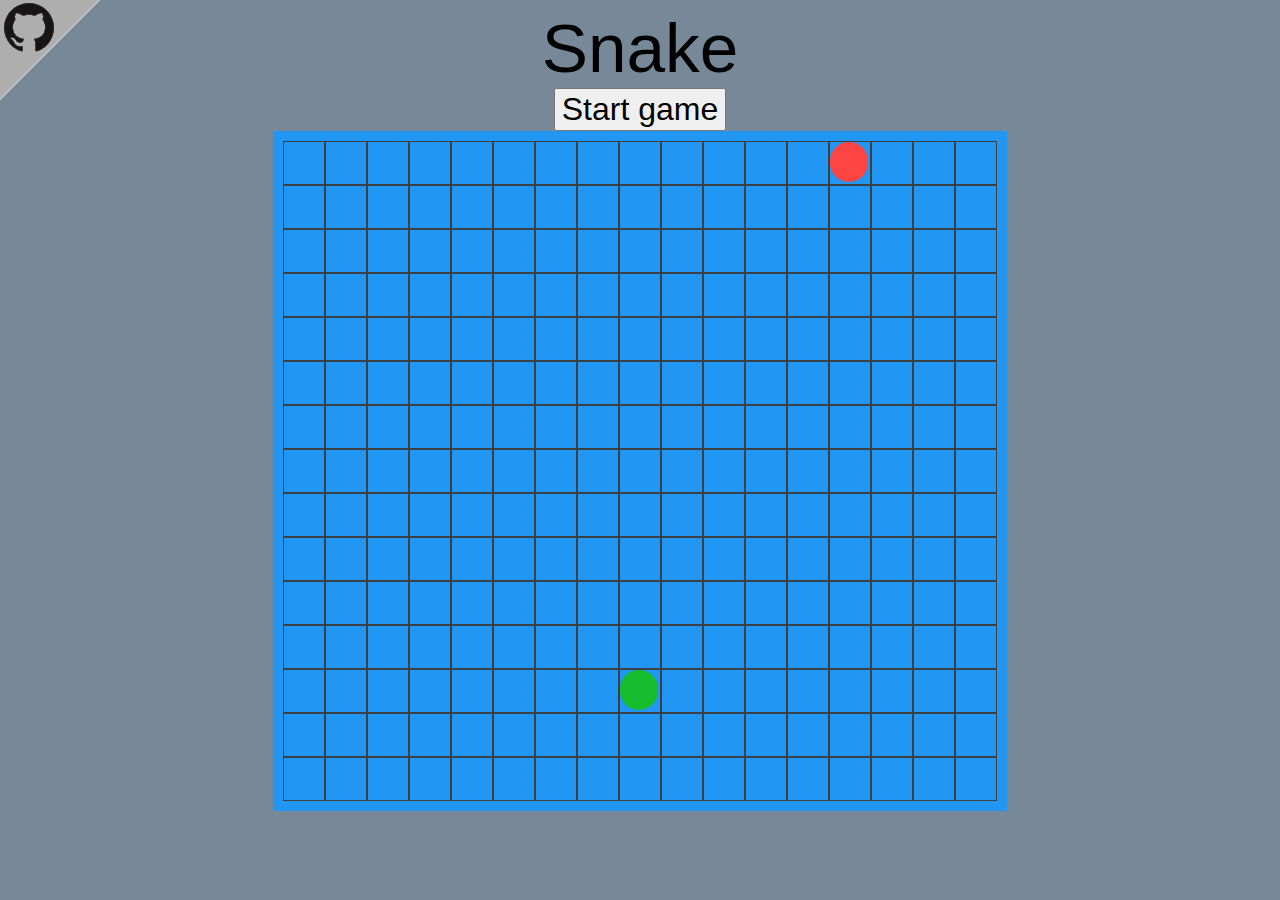
==== index.html @ 14b9d42a "snake moves faster" ====
<!DOCTYPE html>
<html lang="en-us">
    <head>
        <meta charset="utf-8" />
        <meta name="viewport" content="width=device-width, initial-scale=1.0" />
        <meta name="apple-mobile-web-app-capable" content="yes">
        <meta name="mobile-web-app-capable" content="yes">
        <title>Snake</title>
        <link rel="stylesheet" href="assets/css/style.css" />
        <link rel="shortcut icon" type="image/png" href="assets/img/favicon.png" />
        <link rel="manifest" href="manifest.json">
    </head>
    <body>
        <div class="gh"><a href="https://github.com/chuynh18/snake" target="_blank"><img src="assets/img/ghcorner.png" alt="GitHub repository link" /></a></div>
        <div class="heading"><span id="openDevPanel">Snake</span></div>
        <div id="start-game">
            <button id="startButton" onclick="game.move();">Start game</button>
        </div>

        <div id="game-container">
            <div class="grid-container" id="board">

                <div class="grid-item game-column" id="0">
                    <div class="game-cell game-row-0">
                        <div class="snake-segment" id="0-0"></div>
                    </div>
                    <div class="game-cell game-row-1">
                        <div class="snake-segment" id="0-1"></div>
                    </div>
                    <div class="game-cell game-row-2">
                        <div class="snake-segment" id="0-2"></div>
                    </div>
                    <div class="game-cell game-row-3">
                        <div class="snake-segment" id="0-3"></div>
                    </div>
                    <div class="game-cell game-row-4">
                        <div class="snake-segment" id="0-4"></div>
                    </div>
                    <div class="game-cell game-row-5">
                        <div class="snake-segment" id="0-5"></div>
                    </div>
                    <div class="game-cell game-row-6">
                        <div class="snake-segment" id="0-6"></div>
                    </div>
                    <div class="game-cell game-row-7">
                        <div class="snake-segment" id="0-7"></div>
                    </div>
                    <div class="game-cell game-row-8">
                        <div class="snake-segment" id="0-8"></div>
                    </div>
                    <div class="game-cell game-row-9">
                        <div class="snake-segment" id="0-9"></div>
                    </div>
                    <div class="game-cell game-row-10">
                        <div class="snake-segment" id="0-10"></div>
                    </div>
                    <div class="game-cell game-row-11">
                        <div class="snake-segment" id="0-11"></div>
                    </div>
                    <div class="game-cell game-row-12">
                        <div class="snake-segment" id="0-12"></div>
                    </div>
                    <div class="game-cell game-row-13">
                        <div class="snake-segment" id="0-13"></div>
                    </div>
                    <div class="game-cell game-row-14">
                        <div class="snake-segment" id="0-14"></div>
                    </div>
                </div>

                <div class="grid-item game-column" id="1">
                    <div class="game-cell game-row-0">
                        <div class="snake-segment" id="1-0"></div>
                    </div>
                    <div class="game-cell game-row-1">
                        <div class="snake-segment" id="1-1"></div>
                    </div>
                    <div class="game-cell game-row-2">
                        <div class="snake-segment" id="1-2"></div>
                    </div>
                    <div class="game-cell game-row-3">
                        <div class="snake-segment" id="1-3"></div>
                    </div>
                    <div class="game-cell game-row-4">
                        <div class="snake-segment" id="1-4"></div>
                    </div>
                    <div class="game-cell game-row-5">
                        <div class="snake-segment" id="1-5"></div>
                    </div>
                    <div class="game-cell game-row-6">
                        <div class="snake-segment" id="1-6"></div>
                    </div>
                    <div class="game-cell game-row-7">
                        <div class="snake-segment" id="1-7"></div>
                    </div>
                    <div class="game-cell game-row-8">
                        <div class="snake-segment" id="1-8"></div>
                    </div>
                    <div class="game-cell game-row-9">
                        <div class="snake-segment" id="1-9"></div>
                    </div>
                    <div class="game-cell game-row-10">
                        <div class="snake-segment" id="1-10"></div>
                    </div>
                    <div class="game-cell game-row-11">
                        <div class="snake-segment" id="1-11"></div>
                    </div>
                    <div class="game-cell game-row-12">
                        <div class="snake-segment" id="1-12"></div>
                    </div>
                    <div class="game-cell game-row-13">
                        <div class="snake-segment" id="1-13"></div>
                    </div>
                    <div class="game-cell game-row-14">
                        <div class="snake-segment" id="1-14"></div>
                    </div>
                </div>

                <div class="grid-item game-column" id="2">
                    <div class="game-cell game-row-0">
                        <div class="snake-segment" id="2-0"></div>
                    </div>
                    <div class="game-cell game-row-1">
                        <div class="snake-segment" id="2-1"></div>
                    </div>
                    <div class="game-cell game-row-2">
                        <div class="snake-segment" id="2-2"></div>
                    </div>
                    <div class="game-cell game-row-3">
                        <div class="snake-segment" id="2-3"></div>
                    </div>
                    <div class="game-cell game-row-4">
                        <div class="snake-segment" id="2-4"></div>
                    </div>
                    <div class="game-cell game-row-5">
                        <div class="snake-segment" id="2-5"></div>
                    </div>
                    <div class="game-cell game-row-6">
                        <div class="snake-segment" id="2-6"></div>
                    </div>
                    <div class="game-cell game-row-7">
                        <div class="snake-segment" id="2-7"></div>
                    </div>
                    <div class="game-cell game-row-8">
                        <div class="snake-segment" id="2-8"></div>
                    </div>
                    <div class="game-cell game-row-9">
                        <div class="snake-segment" id="2-9"></div>
                    </div>
                    <div class="game-cell game-row-10">
                        <div class="snake-segment" id="2-10"></div>
                    </div>
                    <div class="game-cell game-row-11">
                        <div class="snake-segment" id="2-11"></div>
                    </div>
                    <div class="game-cell game-row-12">
                        <div class="snake-segment" id="2-12"></div>
                    </div>
                    <div class="game-cell game-row-13">
                        <div class="snake-segment" id="2-13"></div>
                    </div>
                    <div class="game-cell game-row-14">
                        <div class="snake-segment" id="2-14"></div>
                    </div>
                </div>

                <div class="grid-item game-column" id="3">
                    <div class="game-cell game-row-0">
                        <div class="snake-segment" id="3-0"></div>
                    </div>
                    <div class="game-cell game-row-1">
                        <div class="snake-segment" id="3-1"></div>
                    </div>
                    <div class="game-cell game-row-2">
                        <div class="snake-segment" id="3-2"></div>
                    </div>
                    <div class="game-cell game-row-3">
                        <div class="snake-segment" id="3-3"></div>
                    </div>
                    <div class="game-cell game-row-4">
                        <div class="snake-segment" id="3-4"></div>
                    </div>
                    <div class="game-cell game-row-5">
                        <div class="snake-segment" id="3-5"></div>
                    </div>
                    <div class="game-cell game-row-6">
                        <div class="snake-segment" id="3-6"></div>
                    </div>
                    <div class="game-cell game-row-7">
                        <div class="snake-segment" id="3-7"></div>
                    </div>
                    <div class="game-cell game-row-8">
                        <div class="snake-segment" id="3-8"></div>
                    </div>
                    <div class="game-cell game-row-9">
                        <div class="snake-segment" id="3-9"></div>
                    </div>
                    <div class="game-cell game-row-10">
                        <div class="snake-segment" id="3-10"></div>
                    </div>
                    <div class="game-cell game-row-11">
                        <div class="snake-segment" id="3-11"></div>
                    </div>
                    <div class="game-cell game-row-12">
                        <div class="snake-segment" id="3-12"></div>
                    </div>
                    <div class="game-cell game-row-13">
                        <div class="snake-segment" id="3-13"></div>
                    </div>
                    <div class="game-cell game-row-14">
                        <div class="snake-segment" id="3-14"></div>
                    </div>
                </div>

                <div class="grid-item game-column" id="4">
                    <div class="game-cell game-row-0">
                        <div class="snake-segment" id="4-0"></div>
                    </div>
                    <div class="game-cell game-row-1">
                        <div class="snake-segment" id="4-1"></div>
                    </div>
                    <div class="game-cell game-row-2">
                        <div class="snake-segment" id="4-2"></div>
                    </div>
                    <div class="game-cell game-row-3">
                        <div class="snake-segment" id="4-3"></div>
                    </div>
                    <div class="game-cell game-row-4">
                        <div class="snake-segment" id="4-4"></div>
                    </div>
                    <div class="game-cell game-row-5">
                        <div class="snake-segment" id="4-5"></div>
                    </div>
                    <div class="game-cell game-row-6">
                        <div class="snake-segment" id="4-6"></div>
                    </div>
                    <div class="game-cell game-row-7">
                        <div class="snake-segment" id="4-7"></div>
                    </div>
                    <div class="game-cell game-row-8">
                        <div class="snake-segment" id="4-8"></div>
                    </div>
                    <div class="game-cell game-row-9">
                        <div class="snake-segment" id="4-9"></div>
                    </div>
                    <div class="game-cell game-row-10">
                        <div class="snake-segment" id="4-10"></div>
                    </div>
                    <div class="game-cell game-row-11">
                        <div class="snake-segment" id="4-11"></div>
                    </div>
                    <div class="game-cell game-row-12">
                        <div class="snake-segment" id="4-12"></div>
                    </div>
                    <div class="game-cell game-row-13">
                        <div class="snake-segment" id="4-13"></div>
                    </div>
                    <div class="game-cell game-row-14">
                        <div class="snake-segment" id="4-14"></div>
                    </div>
                </div>
                
                <div class="grid-item game-column" id="5">
                    <div class="game-cell game-row-0">
                        <div class="snake-segment" id="5-0"></div>
                    </div>
                    <div class="game-cell game-row-1">
                        <div class="snake-segment" id="5-1"></div>
                    </div>
                    <div class="game-cell game-row-2">
                        <div class="snake-segment" id="5-2"></div>
                    </div>
                    <div class="game-cell game-row-3">
                        <div class="snake-segment" id="5-3"></div>
                    </div>
                    <div class="game-cell game-row-4">
                        <div class="snake-segment" id="5-4"></div>
                    </div>
                    <div class="game-cell game-row-5">
                        <div class="snake-segment" id="5-5"></div>
                    </div>
                    <div class="game-cell game-row-6">
                        <div class="snake-segment" id="5-6"></div>
                    </div>
                    <div class="game-cell game-row-7">
                        <div class="snake-segment" id="5-7"></div>
                    </div>
                    <div class="game-cell game-row-8">
                        <div class="snake-segment" id="5-8"></div>
                    </div>
                    <div class="game-cell game-row-9">
                        <div class="snake-segment" id="5-9"></div>
                    </div>
                    <div class="game-cell game-row-10">
                        <div class="snake-segment" id="5-10"></div>
                    </div>
                    <div class="game-cell game-row-11">
                        <div class="snake-segment" id="5-11"></div>
                    </div>
                    <div class="game-cell game-row-12">
                        <div class="snake-segment" id="5-12"></div>
                    </div>
                    <div class="game-cell game-row-13">
                        <div class="snake-segment" id="5-13"></div>
                    </div>
                    <div class="game-cell game-row-14">
                        <div class="snake-segment" id="5-14"></div>
                    </div>
                </div>

                <div class="grid-item game-column" id="6">
                    <div class="game-cell game-row-0">
                        <div class="snake-segment" id="6-0"></div>
                    </div>
                    <div class="game-cell game-row-1">
                        <div class="snake-segment" id="6-1"></div>
                    </div>
                    <div class="game-cell game-row-2">
                        <div class="snake-segment" id="6-2"></div>
                    </div>
                    <div class="game-cell game-row-3">
                        <div class="snake-segment" id="6-3"></div>
                    </div>
                    <div class="game-cell game-row-4">
                        <div class="snake-segment" id="6-4"></div>
                    </div>
                    <div class="game-cell game-row-5">
                        <div class="snake-segment" id="6-5"></div>
                    </div>
                    <div class="game-cell game-row-6">
                        <div class="snake-segment" id="6-6"></div>
                    </div>
                    <div class="game-cell game-row-7">
                        <div class="snake-segment" id="6-7"></div>
                    </div>
                    <div class="game-cell game-row-8">
                        <div class="snake-segment" id="6-8"></div>
                    </div>
                    <div class="game-cell game-row-9">
                        <div class="snake-segment" id="6-9"></div>
                    </div>
                    <div class="game-cell game-row-10">
                        <div class="snake-segment" id="6-10"></div>
                    </div>
                    <div class="game-cell game-row-11">
                        <div class="snake-segment" id="6-11"></div>
                    </div>
                    <div class="game-cell game-row-12">
                        <div class="snake-segment" id="6-12"></div>
                    </div>
                    <div class="game-cell game-row-13">
                        <div class="snake-segment" id="6-13"></div>
                    </div>
                    <div class="game-cell game-row-14">
                        <div class="snake-segment" id="6-14"></div>
                    </div>
                </div>

                <div class="grid-item game-column" id="7">
                    <div class="game-cell game-row-0">
                        <div class="snake-segment" id="7-0"></div>
                    </div>
                    <div class="game-cell game-row-1">
                        <div class="snake-segment" id="7-1"></div>
                    </div>
                    <div class="game-cell game-row-2">
                        <div class="snake-segment" id="7-2"></div>
                    </div>
                    <div class="game-cell game-row-3">
                        <div class="snake-segment" id="7-3"></div>
                    </div>
                    <div class="game-cell game-row-4">
                        <div class="snake-segment" id="7-4"></div>
                    </div>
                    <div class="game-cell game-row-5">
                        <div class="snake-segment" id="7-5"></div>
                    </div>
                    <div class="game-cell game-row-6">
                        <div class="snake-segment" id="7-6"></div>
                    </div>
                    <div class="game-cell game-row-7">
                        <div class="snake-segment" id="7-7"></div>
                    </div>
                    <div class="game-cell game-row-8">
                        <div class="snake-segment" id="7-8"></div>
                    </div>
                    <div class="game-cell game-row-9">
                        <div class="snake-segment" id="7-9"></div>
                    </div>
                    <div class="game-cell game-row-10">
                        <div class="snake-segment" id="7-10"></div>
                    </div>
                    <div class="game-cell game-row-11">
                        <div class="snake-segment" id="7-11"></div>
                    </div>
                    <div class="game-cell game-row-12">
                        <div class="snake-segment" id="7-12"></div>
                    </div>
                    <div class="game-cell game-row-13">
                        <div class="snake-segment" id="7-13"></div>
                    </div>
                    <div class="game-cell game-row-14">
                        <div class="snake-segment" id="7-14"></div>
                    </div>
                </div>

                <div class="grid-item game-column" id="8">
                    <div class="game-cell game-row-0">
                        <div class="snake-segment" id="8-0"></div>
                    </div>
                    <div class="game-cell game-row-1">
                        <div class="snake-segment" id="8-1"></div>
                    </div>
                    <div class="game-cell game-row-2">
                        <div class="snake-segment" id="8-2"></div>
                    </div>
                    <div class="game-cell game-row-3">
                        <div class="snake-segment" id="8-3"></div>
                    </div>
                    <div class="game-cell game-row-4">
                        <div class="snake-segment" id="8-4"></div>
                    </div>
                    <div class="game-cell game-row-5">
                        <div class="snake-segment" id="8-5"></div>
                    </div>
                    <div class="game-cell game-row-6">
                        <div class="snake-segment" id="8-6"></div>
                    </div>
                    <div class="game-cell game-row-7">
                        <div class="snake-segment" id="8-7"></div>
                    </div>
                    <div class="game-cell game-row-8">
                        <div class="snake-segment" id="8-8"></div>
                    </div>
                    <div class="game-cell game-row-9">
                        <div class="snake-segment" id="8-9"></div>
                    </div>
                    <div class="game-cell game-row-10">
                        <div class="snake-segment" id="8-10"></div>
                    </div>
                    <div class="game-cell game-row-11">
                        <div class="snake-segment" id="8-11"></div>
                    </div>
                    <div class="game-cell game-row-12">
                        <div class="snake-segment" id="8-12"></div>
                    </div>
                    <div class="game-cell game-row-13">
                        <div class="snake-segment" id="8-13"></div>
                    </div>
                    <div class="game-cell game-row-14">
                        <div class="snake-segment" id="8-14"></div>
                    </div>
                </div>

                <div class="grid-item game-column" id="9">
                    <div class="game-cell game-row-0">
                        <div class="snake-segment" id="9-0"></div>
                    </div>
                    <div class="game-cell game-row-1">
                        <div class="snake-segment" id="9-1"></div>
                    </div>
                    <div class="game-cell game-row-2">
                        <div class="snake-segment" id="9-2"></div>
                    </div>
                    <div class="game-cell game-row-3">
                        <div class="snake-segment" id="9-3"></div>
                    </div>
                    <div class="game-cell game-row-4">
                        <div class="snake-segment" id="9-4"></div>
                    </div>
                    <div class="game-cell game-row-5">
                        <div class="snake-segment" id="9-5"></div>
                    </div>
                    <div class="game-cell game-row-6">
                        <div class="snake-segment" id="9-6"></div>
                    </div>
                    <div class="game-cell game-row-7">
                        <div class="snake-segment" id="9-7"></div>
                    </div>
                    <div class="game-cell game-row-8">
                        <div class="snake-segment" id="9-8"></div>
                    </div>
                    <div class="game-cell game-row-9">
                        <div class="snake-segment" id="9-9"></div>
                    </div>
                    <div class="game-cell game-row-10">
                        <div class="snake-segment" id="9-10"></div>
                    </div>
                    <div class="game-cell game-row-11">
                        <div class="snake-segment" id="9-11"></div>
                    </div>
                    <div class="game-cell game-row-12">
                        <div class="snake-segment" id="9-12"></div>
                    </div>
                    <div class="game-cell game-row-13">
                        <div class="snake-segment" id="9-13"></div>
                    </div>
                    <div class="game-cell game-row-14">
                        <div class="snake-segment" id="9-14"></div>
                    </div>
                </div>

                <div class="grid-item game-column" id="10">
                    <div class="game-cell game-row-0">
                        <div class="snake-segment" id="10-0"></div>
                    </div>
                    <div class="game-cell game-row-1">
                        <div class="snake-segment" id="10-1"></div>
                    </div>
                    <div class="game-cell game-row-2">
                        <div class="snake-segment" id="10-2"></div>
                    </div>
                    <div class="game-cell game-row-3">
                        <div class="snake-segment" id="10-3"></div>
                    </div>
                    <div class="game-cell game-row-4">
                        <div class="snake-segment" id="10-4"></div>
                    </div>
                    <div class="game-cell game-row-5">
                        <div class="snake-segment" id="10-5"></div>
                    </div>
                    <div class="game-cell game-row-6">
                        <div class="snake-segment" id="10-6"></div>
                    </div>
                    <div class="game-cell game-row-7">
                        <div class="snake-segment" id="10-7"></div>
                    </div>
                    <div class="game-cell game-row-8">
                        <div class="snake-segment" id="10-8"></div>
                    </div>
                    <div class="game-cell game-row-9">
                        <div class="snake-segment" id="10-9"></div>
                    </div>
                    <div class="game-cell game-row-10">
                        <div class="snake-segment" id="10-10"></div>
                    </div>
                    <div class="game-cell game-row-11">
                        <div class="snake-segment" id="10-11"></div>
                    </div>
                    <div class="game-cell game-row-12">
                        <div class="snake-segment" id="10-12"></div>
                    </div>
                    <div class="game-cell game-row-13">
                        <div class="snake-segment" id="10-13"></div>
                    </div>
                    <div class="game-cell game-row-14">
                        <div class="snake-segment" id="10-14"></div>
                    </div>
                </div>

                <div class="grid-item game-column" id="11">
                    <div class="game-cell game-row-0">
                        <div class="snake-segment" id="11-0"></div>
                    </div>
                    <div class="game-cell game-row-1">
                        <div class="snake-segment" id="11-1"></div>
                    </div>
                    <div class="game-cell game-row-2">
                        <div class="snake-segment" id="11-2"></div>
                    </div>
                    <div class="game-cell game-row-3">
                        <div class="snake-segment" id="11-3"></div>
                    </div>
                    <div class="game-cell game-row-4">
                        <div class="snake-segment" id="11-4"></div>
                    </div>
                    <div class="game-cell game-row-5">
                        <div class="snake-segment" id="11-5"></div>
                    </div>
                    <div class="game-cell game-row-6">
                        <div class="snake-segment" id="11-6"></div>
                    </div>
                    <div class="game-cell game-row-7">
                        <div class="snake-segment" id="11-7"></div>
                    </div>
                    <div class="game-cell game-row-8">
                        <div class="snake-segment" id="11-8"></div>
                    </div>
                    <div class="game-cell game-row-9">
                        <div class="snake-segment" id="11-9"></div>
                    </div>
                    <div class="game-cell game-row-10">
                        <div class="snake-segment" id="11-10"></div>
                    </div>
                    <div class="game-cell game-row-11">
                        <div class="snake-segment" id="11-11"></div>
                    </div>
                    <div class="game-cell game-row-12">
                        <div class="snake-segment" id="11-12"></div>
                    </div>
                    <div class="game-cell game-row-13">
                        <div class="snake-segment" id="11-13"></div>
                    </div>
                    <div class="game-cell game-row-14">
                        <div class="snake-segment" id="11-14"></div>
                    </div>
                </div>

                <div class="grid-item game-column" id="12">
                    <div class="game-cell game-row-0">
                        <div class="snake-segment" id="12-0"></div>
                    </div>
                    <div class="game-cell game-row-1">
                        <div class="snake-segment" id="12-1"></div>
                    </div>
                    <div class="game-cell game-row-2">
                        <div class="snake-segment" id="12-2"></div>
                    </div>
                    <div class="game-cell game-row-3">
                        <div class="snake-segment" id="12-3"></div>
                    </div>
                    <div class="game-cell game-row-4">
                        <div class="snake-segment" id="12-4"></div>
                    </div>
                    <div class="game-cell game-row-5">
                        <div class="snake-segment" id="12-5"></div>
                    </div>
                    <div class="game-cell game-row-6">
                        <div class="snake-segment" id="12-6"></div>
                    </div>
                    <div class="game-cell game-row-7">
                        <div class="snake-segment" id="12-7"></div>
                    </div>
                    <div class="game-cell game-row-8">
                        <div class="snake-segment" id="12-8"></div>
                    </div>
                    <div class="game-cell game-row-9">
                        <div class="snake-segment" id="12-9"></div>
                    </div>
                    <div class="game-cell game-row-10">
                        <div class="snake-segment" id="12-10"></div>
                    </div>
                    <div class="game-cell game-row-11">
                        <div class="snake-segment" id="12-11"></div>
                    </div>
                    <div class="game-cell game-row-12">
                        <div class="snake-segment" id="12-12"></div>
                    </div>
                    <div class="game-cell game-row-13">
                        <div class="snake-segment" id="12-13"></div>
                    </div>
                    <div class="game-cell game-row-14">
                        <div class="snake-segment" id="12-14"></div>
                    </div>
                </div>

                <div class="grid-item game-column" id="13">
                    <div class="game-cell game-row-0">
                        <div class="snake-segment" id="13-0"></div>
                    </div>
                    <div class="game-cell game-row-1">
                        <div class="snake-segment" id="13-1"></div>
                    </div>
                    <div class="game-cell game-row-2">
                        <div class="snake-segment" id="13-2"></div>
                    </div>
                    <div class="game-cell game-row-3">
                        <div class="snake-segment" id="13-3"></div>
                    </div>
                    <div class="game-cell game-row-4">
                        <div class="snake-segment" id="13-4"></div>
                    </div>
                    <div class="game-cell game-row-5">
                        <div class="snake-segment" id="13-5"></div>
                    </div>
                    <div class="game-cell game-row-6">
                        <div class="snake-segment" id="13-6"></div>
                    </div>
                    <div class="game-cell game-row-7">
                        <div class="snake-segment" id="13-7"></div>
                    </div>
                    <div class="game-cell game-row-8">
                        <div class="snake-segment" id="13-8"></div>
                    </div>
                    <div class="game-cell game-row-9">
                        <div class="snake-segment" id="13-9"></div>
                    </div>
                    <div class="game-cell game-row-10">
                        <div class="snake-segment" id="13-10"></div>
                    </div>
                    <div class="game-cell game-row-11">
                        <div class="snake-segment" id="13-11"></div>
                    </div>
                    <div class="game-cell game-row-12">
                        <div class="snake-segment" id="13-12"></div>
                    </div>
                    <div class="game-cell game-row-13">
                        <div class="snake-segment" id="13-13"></div>
                    </div>
                    <div class="game-cell game-row-14">
                        <div class="snake-segment" id="13-14"></div>
                    </div>
                </div>

                <div class="grid-item game-column" id="14">
                    <div class="game-cell game-row-0">
                        <div class="snake-segment" id="14-0"></div>
                    </div>
                    <div class="game-cell game-row-1">
                        <div class="snake-segment" id="14-1"></div>
                    </div>
                    <div class="game-cell game-row-2">
                        <div class="snake-segment" id="14-2"></div>
                    </div>
                    <div class="game-cell game-row-3">
                        <div class="snake-segment" id="14-3"></div>
                    </div>
                    <div class="game-cell game-row-4">
                        <div class="snake-segment" id="14-4"></div>
                    </div>
                    <div class="game-cell game-row-5">
                        <div class="snake-segment" id="14-5"></div>
                    </div>
                    <div class="game-cell game-row-6">
                        <div class="snake-segment" id="14-6"></div>
                    </div>
                    <div class="game-cell game-row-7">
                        <div class="snake-segment" id="14-7"></div>
                    </div>
                    <div class="game-cell game-row-8">
                        <div class="snake-segment" id="14-8"></div>
                    </div>
                    <div class="game-cell game-row-9">
                        <div class="snake-segment" id="14-9"></div>
                    </div>
                    <div class="game-cell game-row-10">
                        <div class="snake-segment" id="14-10"></div>
                    </div>
                    <div class="game-cell game-row-11">
                        <div class="snake-segment" id="14-11"></div>
                    </div>
                    <div class="game-cell game-row-12">
                        <div class="snake-segment" id="14-12"></div>
                    </div>
                    <div class="game-cell game-row-13">
                        <div class="snake-segment" id="14-13"></div>
                    </div>
                    <div class="game-cell game-row-14">
                        <div class="snake-segment" id="14-14"></div>
                    </div>
                </div>

                <div class="grid-item game-column" id="15">
                    <div class="game-cell game-row-0">
                        <div class="snake-segment" id="15-0"></div>
                    </div>
                    <div class="game-cell game-row-1">
                        <div class="snake-segment" id="15-1"></div>
                    </div>
                    <div class="game-cell game-row-2">
                        <div class="snake-segment" id="15-2"></div>
                    </div>
                    <div class="game-cell game-row-3">
                        <div class="snake-segment" id="15-3"></div>
                    </div>
                    <div class="game-cell game-row-4">
                        <div class="snake-segment" id="15-4"></div>
                    </div>
                    <div class="game-cell game-row-5">
                        <div class="snake-segment" id="15-5"></div>
                    </div>
                    <div class="game-cell game-row-6">
                        <div class="snake-segment" id="15-6"></div>
                    </div>
                    <div class="game-cell game-row-7">
                        <div class="snake-segment" id="15-7"></div>
                    </div>
                    <div class="game-cell game-row-8">
                        <div class="snake-segment" id="15-8"></div>
                    </div>
                    <div class="game-cell game-row-9">
                        <div class="snake-segment" id="15-9"></div>
                    </div>
                    <div class="game-cell game-row-10">
                        <div class="snake-segment" id="15-10"></div>
                    </div>
                    <div class="game-cell game-row-11">
                        <div class="snake-segment" id="15-11"></div>
                    </div>
                    <div class="game-cell game-row-12">
                        <div class="snake-segment" id="15-12"></div>
                    </div>
                    <div class="game-cell game-row-13">
                        <div class="snake-segment" id="15-13"></div>
                    </div>
                    <div class="game-cell game-row-14">
                        <div class="snake-segment" id="15-14"></div>
                    </div>
                </div>

                <div class="grid-item game-column" id="16">
                    <div class="game-cell game-row-0">
                        <div class="snake-segment" id="16-0"></div>
                    </div>
                    <div class="game-cell game-row-1">
                        <div class="snake-segment" id="16-1"></div>
                    </div>
                    <div class="game-cell game-row-2">
                        <div class="snake-segment" id="16-2"></div>
                    </div>
                    <div class="game-cell game-row-3">
                        <div class="snake-segment" id="16-3"></div>
                    </div>
                    <div class="game-cell game-row-4">
                        <div class="snake-segment" id="16-4"></div>
                    </div>
                    <div class="game-cell game-row-5">
                        <div class="snake-segment" id="16-5"></div>
                    </div>
                    <div class="game-cell game-row-6">
                        <div class="snake-segment" id="16-6"></div>
                    </div>
                    <div class="game-cell game-row-7">
                        <div class="snake-segment" id="16-7"></div>
                    </div>
                    <div class="game-cell game-row-8">
                        <div class="snake-segment" id="16-8"></div>
                    </div>
                    <div class="game-cell game-row-9">
                        <div class="snake-segment" id="16-9"></div>
                    </div>
                    <div class="game-cell game-row-10">
                        <div class="snake-segment" id="16-10"></div>
                    </div>
                    <div class="game-cell game-row-11">
                        <div class="snake-segment" id="16-11"></div>
                    </div>
                    <div class="game-cell game-row-12">
                        <div class="snake-segment" id="16-12"></div>
                    </div>
                    <div class="game-cell game-row-13">
                        <div class="snake-segment" id="16-13"></div>
                    </div>
                    <div class="game-cell game-row-14">
                        <div class="snake-segment" id="16-14"></div>
                    </div>
                </div>
            </div>
        </div>

        <div id="devPanel" class="modal">
            <div class="modal-content">
                <span class="close" id="closeButton">&times;</span>
                <div>
                    <p class="sectionHeading">AI features</p>
                    <p class="toggleOption">
                        <span class="toggleLabel" id="labelIncreaseCenterWeight">increaseCenterWeight</span><span class="toggler" id="toggleIncreaseCenterWeight"></span>
                    </p>
                    <p class="toggleOption">
                        <span class="toggleLabel" id="labelLookAhead">lookAhead</span><span class="toggler" id="toggleLookAhead"></span>
                    </p>
                    <p class="toggleOption">
                        <span class="toggleLabel" id="labelBlockThree">blockThree</span><span class="toggler" id="toggleBlockThree"></span>
                    </p>
                    <p class="toggleOption">
                        <span class="toggleLabel" id="labelConnectThree">connectThree</span><span class="toggler" id="toggleConnectThree"></span>
                    </p>
                    <p class="toggleOption">
                        <span class="toggleLabel" id="labelAvoidNickTrap">avoidNickTrap</span><span class="toggler" id="toggleAvoidNickTrap"></span>
                    </p>
                    <p class="toggleOption">
                        <span class="toggleLabel" id="labelSpeed">Speed</span><span class="toggler" id="toggleSpeed"></span>
                    </p>
                    <p class="sectionHeading">console.log options</p>
                    <p class="toggleOption">
                        <span class="toggleLabel" id="labelLogBestMoves">logBestMoves</span><span class="toggler" id="toggleLogBestMoves"></span>
                    </p>
                    <p class="toggleOption">
                        <span class="toggleLabel" id="labelLogAIScore">logAIScore</span><span class="toggler" id="toggleLogAIScore"></span>
                    </p>
                    <p class="toggleOption">
                        <span class="toggleLabel" id="labelLogWinDebugInfo">logWinDebugInfo</span><span class="toggler" id="toggleLogWinDebugInfo"></span>
                    </p>
                    <p class="toggleOption">
                        <span class="toggleLabel" id="labelLogThree">logThrees</span><span class="toggler" id="toggleLogThrees"></span>
                    </p>
                    <p class="toggleOption">
                        <span class="toggleLabel" id="labelLogClicks">logClicks</span><span class="toggler" id="toggleLogClicks"></span>
                    </p>
                    <p class="sectionHeading">Debug options</p>
                    <p class="toggleOption">
                        <span class="toggleLabel" id="labelShowPlayButton">Show play() button</span><span class="toggler" id="toggleShowPlayButton"></span>
                    </p>
                    <p class="toggleOption">
                        <span class="toggleLabel" id="labelmlg">MLG (headphones warning)</span><span class="toggler" id="togglemlg"></span>
                    </p>
                </div>
            </div>
        </div>

        <script src="assets/js/featureToggle.js"></script>
        <script src="assets/js/game.js"></script>
    </body>
</html>
---- assets/css/style.css ----
html {
    background-color: #778899;
    /* background-color: #aa8484; */
    text-align: center;
    font-family: 'Lucida Sans', 'Lucida Sans Regular', 'Lucida Grande', 'Lucida Sans Unicode', Geneva, Verdana, sans-serif;
}

body {
    -webkit-touch-callout: none;
    -webkit-user-select: none;
    -khtml-user-select: none;
    -moz-user-select: none;
    -ms-user-select: none;
    user-select: none;
}

.gh {
    position: absolute;
    top: 0;
    left: 0;
}

.heading {
    font-size: 52pt;
}

#turn {
    font-size: 32pt;
}

button {
    font-size: 24pt;
    margin: 0 5px;
}

#game-container {
    position: relative;
}

.grid-container {
    margin: auto;
    display: inline-grid;
    grid-template-columns: auto auto auto auto auto auto auto auto auto auto auto auto auto auto auto auto auto;
    background-color: #2196F3;
    /* background-color: #f32121; */
    padding: 10px;
}

.grid-item {
    width: 42px;
}

.game-cell {
    height: 42px;
    border-style: solid;
    border-width: 1px;
    border-color: #3b4044;
}

.snake-segment {
    border-radius: 40px;
    height: 95%;
    width: 95%;
    background-color: #2196F3;
}

.snake-head {
    background-color: #16bd2c;
}

.snake-body {
    background-color: #096800
}

.fruit {
    background-color: #ff4444;
}

.p1 {
    background-color: #75a6d6;
}

.p2 {
    background-color: #e07676;
}

.p1Win {
    background-color: #0000ff;
}

.p2Win {
    background-color: #ff0000;
}

.hidden {
    display: none;
}

.modal {
    display: none;
    position: fixed; 
    z-index: 1;
    left: 0;
    top: 0;
    width: 100%;
    height: 100%;
    overflow: auto;
    background-color: rgb(0,0,0);
    background-color: rgba(0,0,0,0.4); 
}

.toggleOption {
    margin-left: 30px;
}

.toggleLabel {
    float: left;
    width: 400px;
}

#labelSpeed {
    width: 200px;
}

#formSpeed {
    float: right;
}

#setSpeed {
    float: right;
    margin-right: 30px;
}

.featureToggler {
    font-size: 14pt;
}

.modal-content {
    background-color: #eeeeee;
    margin: 1% auto; 
    padding: 20px;
    border: 2px solid #888;
    text-align: left;
    width: 520px;
}

.close {
    color: #aaa;
    float: right;
    font-size: 28px;
    font-weight: bold;
}

.close:hover,
.close:focus {
    color: black;
    text-decoration: none;
    cursor: pointer;
}

.sectionHeading {
    font-size: 20pt;
    font-weight: bold;
    margin-bottom: 5px;
}
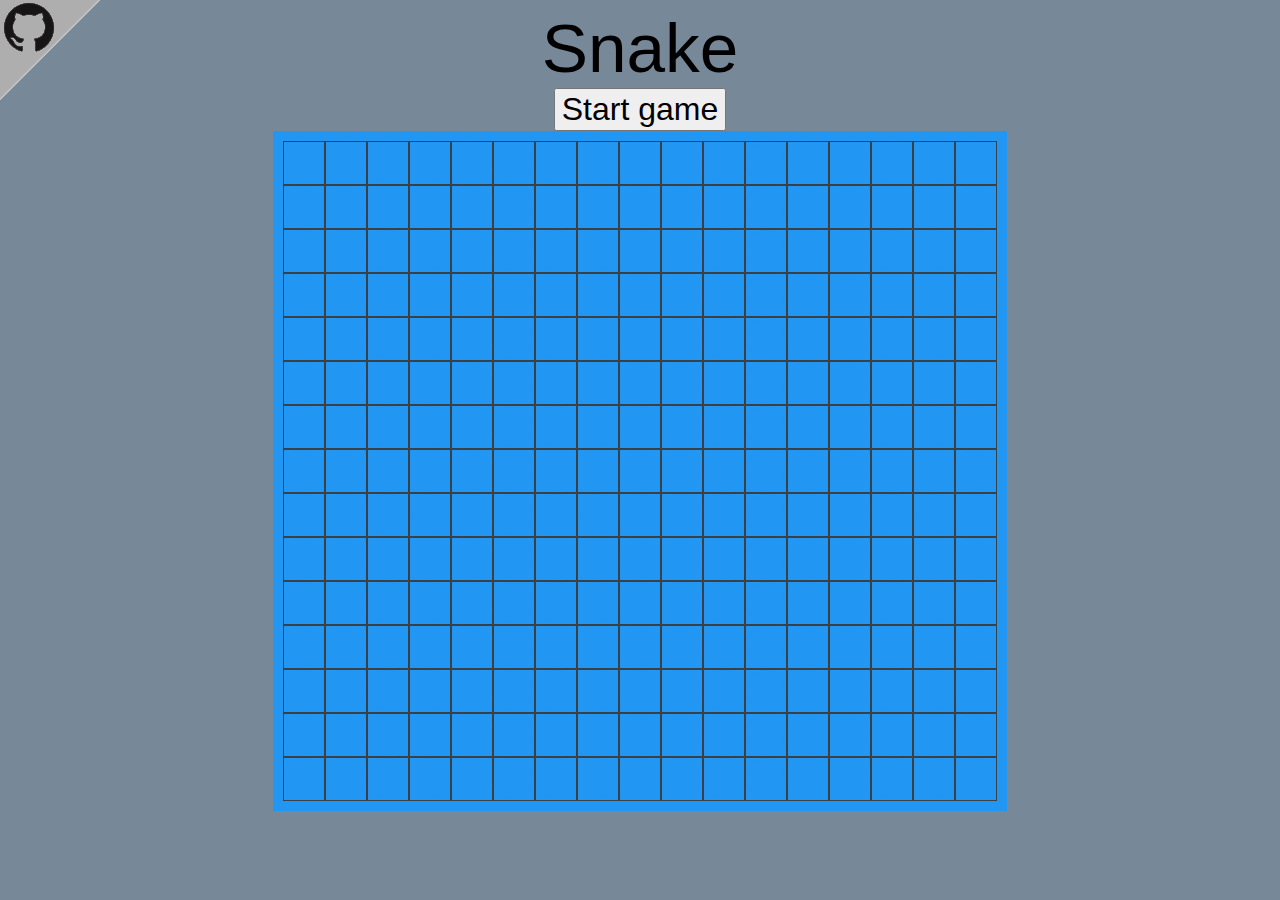
==== commit 3ab43034: "animations working" ====
--- a/index.html
+++ b/index.html
@@ -14,7 +14,7 @@
         <div class="gh"><a href="https://github.com/chuynh18/snake" target="_blank"><img src="assets/img/ghcorner.png" alt="GitHub repository link" /></a></div>
         <div class="heading"><span id="openDevPanel">Snake</span></div>
         <div id="start-game">
-            <button id="startButton" onclick="game.move();">Start game</button>
+            <button id="startButton">Start game</button>
         </div>
 
         <div id="game-container">
@@ -834,56 +834,6 @@
                     <div class="game-cell game-row-14">
                         <div class="snake-segment" id="16-14"></div>
                     </div>
-                </div>
-            </div>
-        </div>
-
-        <div id="devPanel" class="modal">
-            <div class="modal-content">
-                <span class="close" id="closeButton">&times;</span>
-                <div>
-                    <p class="sectionHeading">AI features</p>
-                    <p class="toggleOption">
-                        <span class="toggleLabel" id="labelIncreaseCenterWeight">increaseCenterWeight</span><span class="toggler" id="toggleIncreaseCenterWeight"></span>
-                    </p>
-                    <p class="toggleOption">
-                        <span class="toggleLabel" id="labelLookAhead">lookAhead</span><span class="toggler" id="toggleLookAhead"></span>
-                    </p>
-                    <p class="toggleOption">
-                        <span class="toggleLabel" id="labelBlockThree">blockThree</span><span class="toggler" id="toggleBlockThree"></span>
-                    </p>
-                    <p class="toggleOption">
-                        <span class="toggleLabel" id="labelConnectThree">connectThree</span><span class="toggler" id="toggleConnectThree"></span>
-                    </p>
-                    <p class="toggleOption">
-                        <span class="toggleLabel" id="labelAvoidNickTrap">avoidNickTrap</span><span class="toggler" id="toggleAvoidNickTrap"></span>
-                    </p>
-                    <p class="toggleOption">
-                        <span class="toggleLabel" id="labelSpeed">Speed</span><span class="toggler" id="toggleSpeed"></span>
-                    </p>
-                    <p class="sectionHeading">console.log options</p>
-                    <p class="toggleOption">
-                        <span class="toggleLabel" id="labelLogBestMoves">logBestMoves</span><span class="toggler" id="toggleLogBestMoves"></span>
-                    </p>
-                    <p class="toggleOption">
-                        <span class="toggleLabel" id="labelLogAIScore">logAIScore</span><span class="toggler" id="toggleLogAIScore"></span>
-                    </p>
-                    <p class="toggleOption">
-                        <span class="toggleLabel" id="labelLogWinDebugInfo">logWinDebugInfo</span><span class="toggler" id="toggleLogWinDebugInfo"></span>
-                    </p>
-                    <p class="toggleOption">
-                        <span class="toggleLabel" id="labelLogThree">logThrees</span><span class="toggler" id="toggleLogThrees"></span>
-                    </p>
-                    <p class="toggleOption">
-                        <span class="toggleLabel" id="labelLogClicks">logClicks</span><span class="toggler" id="toggleLogClicks"></span>
-                    </p>
-                    <p class="sectionHeading">Debug options</p>
-                    <p class="toggleOption">
-                        <span class="toggleLabel" id="labelShowPlayButton">Show play() button</span><span class="toggler" id="toggleShowPlayButton"></span>
-                    </p>
-                    <p class="toggleOption">
-                        <span class="toggleLabel" id="labelmlg">MLG (headphones warning)</span><span class="toggler" id="togglemlg"></span>
-                    </p>
                 </div>
             </div>
         </div>
--- a/assets/css/style.css
+++ b/assets/css/style.css
@@ -76,90 +76,46 @@
     background-color: #ff4444;
 }
 
-.p1 {
-    background-color: #75a6d6;
+.moveUp {
+    animation-name: up;
+    animation-duration: 200ms;
+    position: relative;
 }
 
-.p2 {
-    background-color: #e07676;
+.moveRight {
+    animation-name: mRight;
+    animation-duration: 200ms;
+    position: relative;
 }
 
-.p1Win {
-    background-color: #0000ff;
+.moveDown {
+    animation-name: down;
+    animation-duration: 200ms;
+    position: relative;
 }
 
-.p2Win {
-    background-color: #ff0000;
+.moveLeft {
+    animation-name: mLeft;
+    animation-duration: 200ms;
+    position: relative;
 }
 
-.hidden {
-    display: none;
+@keyframes up {
+    0% {top:42px}
+    100% {top:0px}
 }
 
-.modal {
-    display: none;
-    position: fixed; 
-    z-index: 1;
-    left: 0;
-    top: 0;
-    width: 100%;
-    height: 100%;
-    overflow: auto;
-    background-color: rgb(0,0,0);
-    background-color: rgba(0,0,0,0.4); 
+@keyframes mRight {
+    0% {right:42px}
+    100% {right:0px}
 }
 
-.toggleOption {
-    margin-left: 30px;
+@keyframes down {
+    0% {bottom:42px}
+    100% {bottom:0px}
 }
 
-.toggleLabel {
-    float: left;
-    width: 400px;
-}
-
-#labelSpeed {
-    width: 200px;
-}
-
-#formSpeed {
-    float: right;
-}
-
-#setSpeed {
-    float: right;
-    margin-right: 30px;
-}
-
-.featureToggler {
-    font-size: 14pt;
-}
-
-.modal-content {
-    background-color: #eeeeee;
-    margin: 1% auto; 
-    padding: 20px;
-    border: 2px solid #888;
-    text-align: left;
-    width: 520px;
-}
-
-.close {
-    color: #aaa;
-    float: right;
-    font-size: 28px;
-    font-weight: bold;
-}
-
-.close:hover,
-.close:focus {
-    color: black;
-    text-decoration: none;
-    cursor: pointer;
-}
-
-.sectionHeading {
-    font-size: 20pt;
-    font-weight: bold;
-    margin-bottom: 5px;
+@keyframes mLeft {
+    0% {left:42px}
+    100% {left:0px}
 }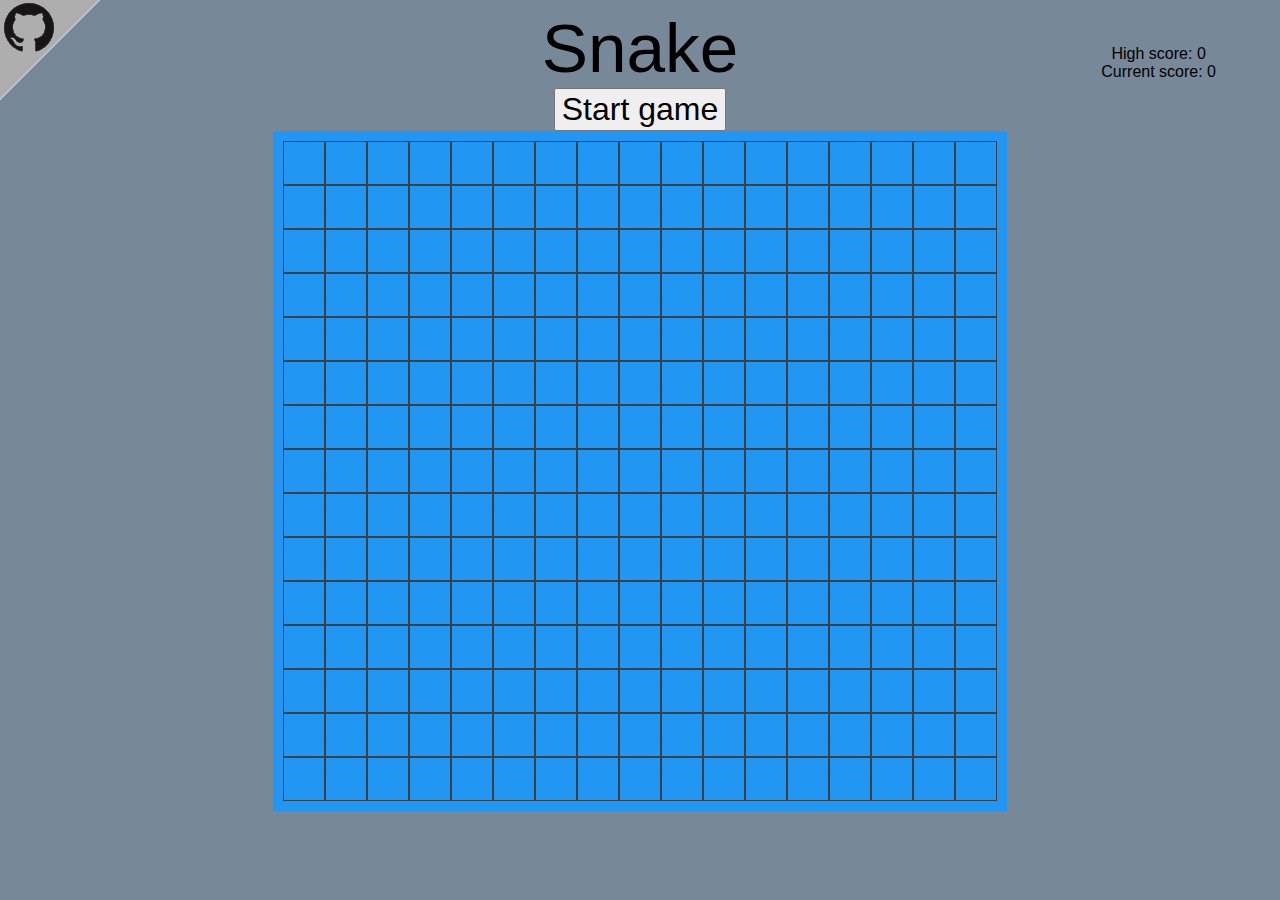
==== commit 598b3d5b: "linear animations" ====
--- a/index.html
+++ b/index.html
@@ -12,6 +12,10 @@
     </head>
     <body>
         <div class="gh"><a href="https://github.com/chuynh18/snake" target="_blank"><img src="assets/img/ghcorner.png" alt="GitHub repository link" /></a></div>
+        <div id="scores">
+            <div>High score: <span id="highScore">0</span></div>
+            <div>Current score: <span id="currentScore">0</span></div>
+        </div>
         <div class="heading"><span id="openDevPanel">Snake</span></div>
         <div id="start-game">
             <button id="startButton">Start game</button>
--- a/assets/css/style.css
+++ b/assets/css/style.css
@@ -72,6 +72,12 @@
     background-color: #096800
 }
 
+#scores {
+    position: absolute;
+    top: 5%;
+    right: 5%;
+}
+
 .fruit {
     background-color: #ff4444;
 }
@@ -79,24 +85,28 @@
 .moveUp {
     animation-name: up;
     animation-duration: 200ms;
+    animation-timing-function: linear;
     position: relative;
 }
 
 .moveRight {
     animation-name: mRight;
     animation-duration: 200ms;
+    animation-timing-function: linear;
     position: relative;
 }
 
 .moveDown {
     animation-name: down;
     animation-duration: 200ms;
+    animation-timing-function: linear;
     position: relative;
 }
 
 .moveLeft {
     animation-name: mLeft;
     animation-duration: 200ms;
+    animation-timing-function: linear;
     position: relative;
 }
 
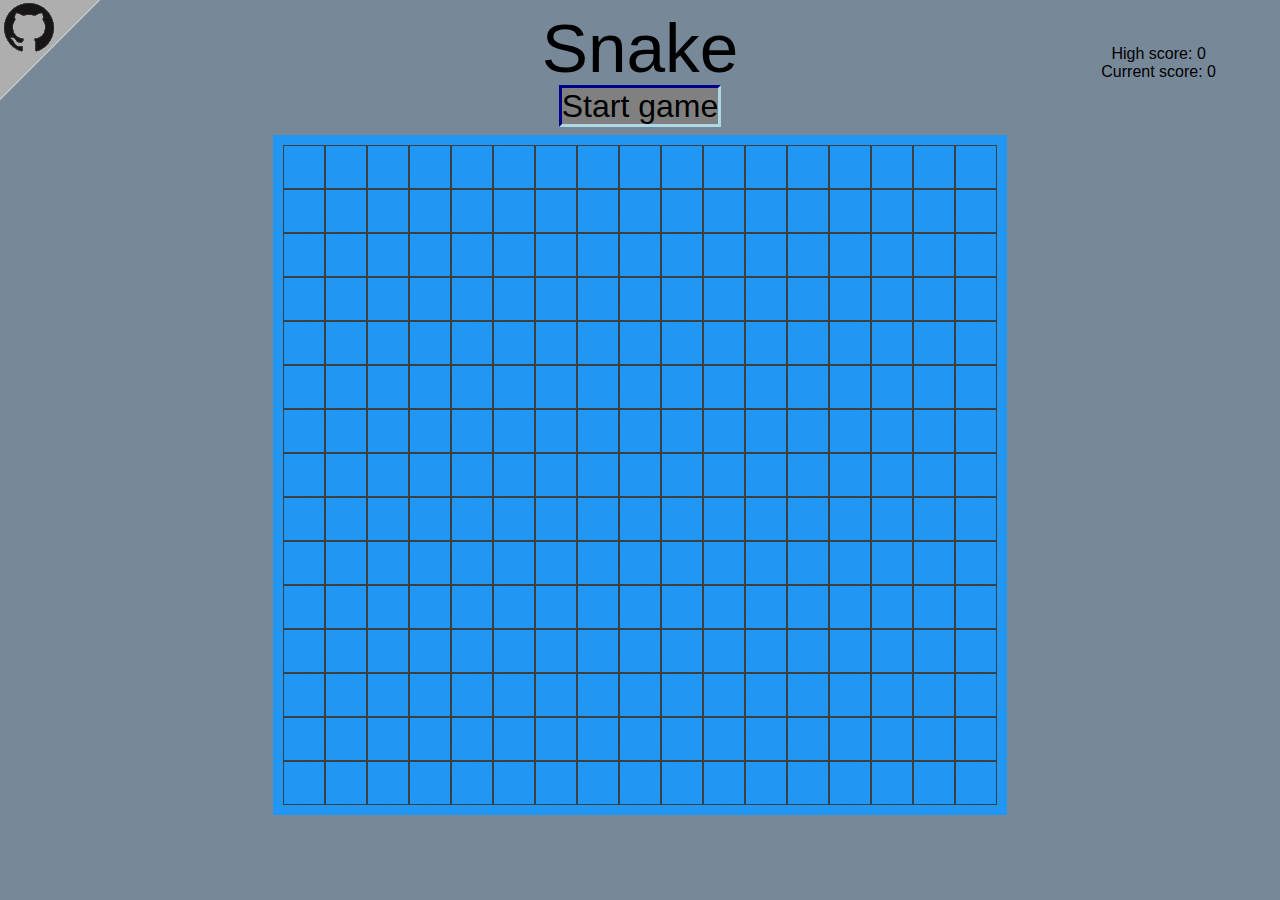
==== commit 4e85355e: "ugly start button that is not actually a button to get around focus issue" ====
--- a/index.html
+++ b/index.html
@@ -18,7 +18,7 @@
         </div>
         <div class="heading"><span id="openDevPanel">Snake</span></div>
         <div id="start-game">
-            <button id="startButton">Start game</button>
+            <div><span id="startButton">Start game</span></div>
         </div>
 
         <div id="game-container">
--- a/assets/css/style.css
+++ b/assets/css/style.css
@@ -33,7 +33,31 @@
     margin: 0 5px;
 }
 
+#startButton {
+    font-size: 24pt;
+    border-style: solid;
+    margin: 0px 5px;
+    background-color: gray; 
+    border-top-color: darkblue;
+    border-left-color: darkblue;
+    border-bottom-color: lightblue;
+    border-right-color: lightblue;
+}
+
+#startButton:hover {
+    background-color: lightgray;
+}
+
+#startButton:active {
+    background-color: blue;
+    border-top-color: lightblue;
+    border-left-color: lightblue;
+    border-bottom-color: darkblue;
+    border-right-color: darkblue;
+}
+
 #game-container {
+    margin-top: 10px;
     position: relative;
 }
 
